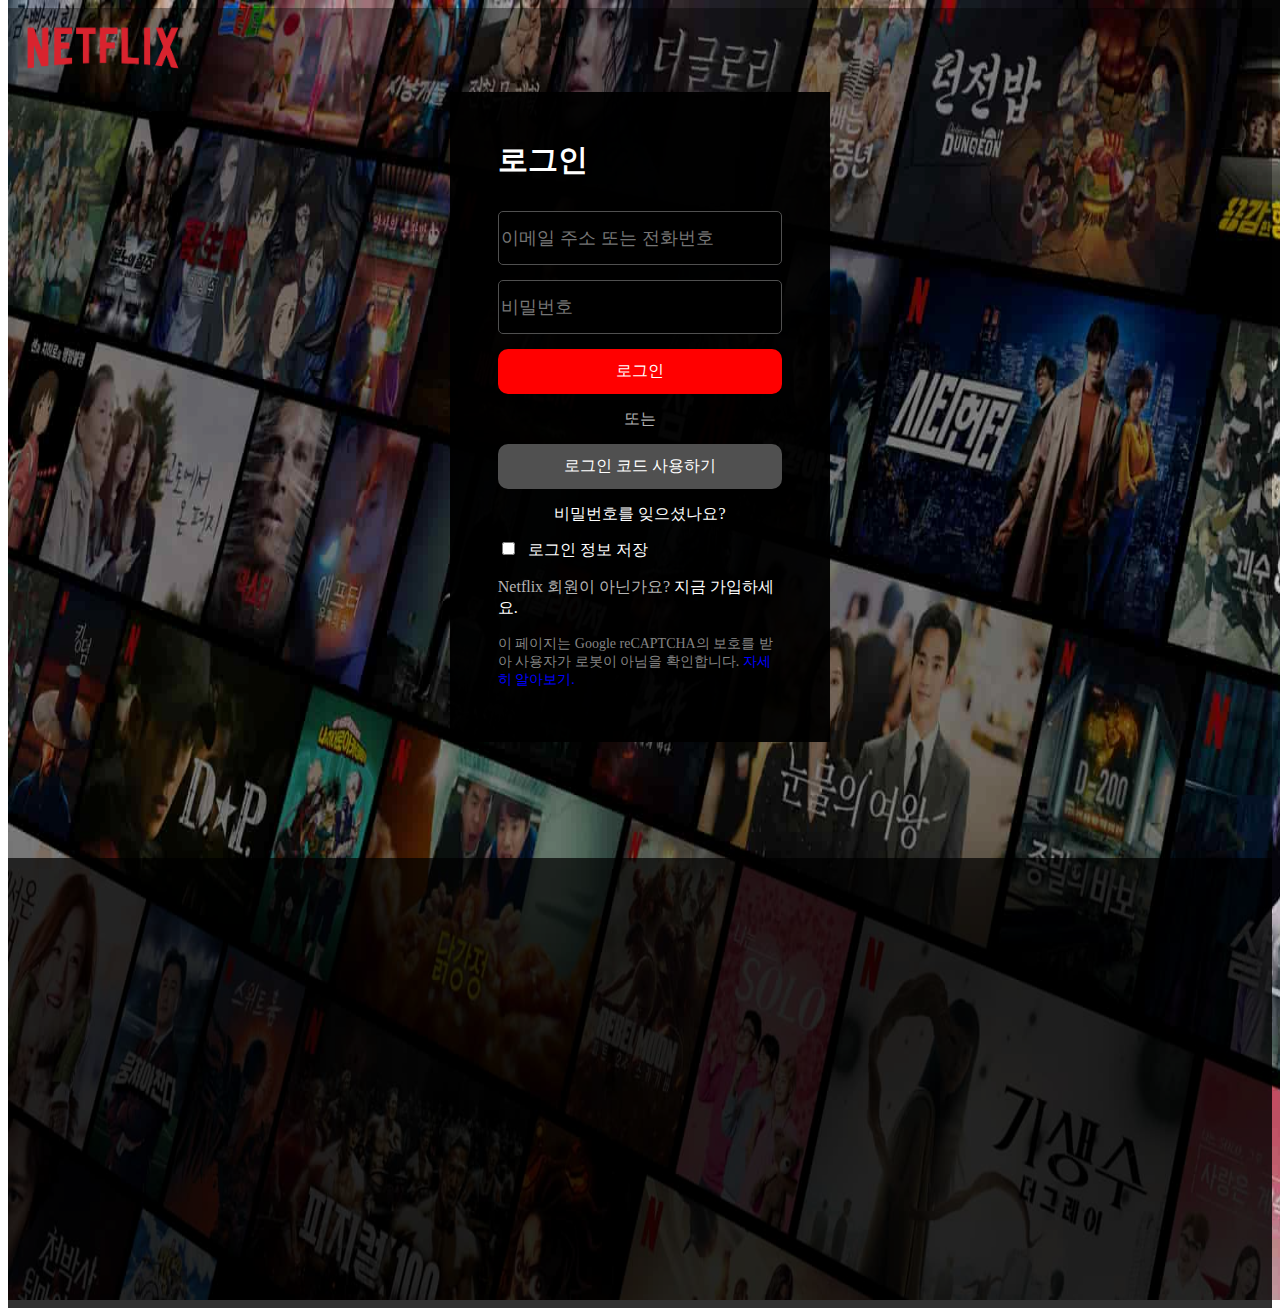
==== 넷플릭스 로그인/index.html @ b1c8b2b4 "2" ====
<!DOCTYPE html>
<html lang="en">
<head>
    <meta charset="UTF-8">
    <meta name="viewport" content="width=device-width, initial-scale=1.0">
    <title>Document</title>
    <link rel="stylesheet" href="style.css">
</head>
<body>
    <img src="KR-ko-20240429-popsignuptwoweeks-perspective_alpha_website_small.jpg" id="img">
    <main id="container">
        <nav>
            <img src="Netflix_Logo_PMS.png" id="logo">
        </nav>
        <section id="box1">
            <article id="box2">
                <b style="font-size: 30px; color: white;">로그인</b>
                <div id="box3">
                    <input class="input" type="text" placeholder="이메일 주소 또는 전화번호">
                    <input class="input" type="password" placeholder="비밀번호">
                    <div class="login">로그인</div>
                    <div style="text-align:center; color: rgb(178, 178, 178); height: 50px;">또는</div>
                    <div class="login-code">로그인 코드 사용하기</div>
                    <div style="text-align: center; color: white; height: 50px;">비밀번호를 잊으셨나요?</div>
                </div>
                <input class="checkbox" type="checkbox"><span style="color: white; padding-left: 10px;">로그인 정보 저장</span>
                <p style="color: rgb(181, 181, 181);">Netflix 회원이 아닌가요? <a href="#" class="gaib">지금 가입하세요.</a></p>
                <p style="font-size: 14px; color: rgb(132, 132, 132);">이 페이지는 Google reCAPTCHA의 보호를 받아 사용자가 로봇이 아님을 확인합니다. <a href="#" style="color: blue;">자세히 알아보기.</a></p>
            </article>
        </section>
        <footer>
            <div></div>
        </footer>
    </main>
    
</body>
</html>
---- 넷플릭스 로그인/style.css ----
a{text-decoration-line: none;}
.gaib{color: white;}
.gaib:hover{
    text-decoration-line: block;
}
#container{
    position: relative;
    background-color: rgba(0, 0, 0, 0.367);
    max-width: 100%;
    height: 1300px;
}
#img{
    position: absolute;
    top: 0px;
    width: 100%;
    height: 1300px;
}
#logo{
    width: 15%;
}
#box1{
    background-color: rgb(0, 0, 0, 0.95);
    width: 30%;
    height: 50%;
    margin: 0px auto;
    display: flex;
    align-items: center;
}
#box2{
    width: 75%;
    height: 85%;
    margin: 0px auto;
}
.input{
    width: 98%;
    height: 50px;
    border-radius: 5px;
    margin-bottom: 15px;
    background-color: rgba(0, 0, 0, 0.9);
    border: 1px solid rgb(80, 80, 80);
    font-size: 18px;
}
.login{
    border-radius: 10px;
    background-color: red;
    width: 100%;
    height: 45px;
    color: white;
    text-align: center;
}
.login-code{
    height: 45px;
    border-radius: 10px;
    background-color: rgb(80, 80, 80);
    color: white;
    text-align: center;
}
#box3{
    margin-top: 30px;

}
#box3 div{
    display: flex;
    align-items: center;
    justify-content: center;
}
.checkbox{
    background-color: black;
    border: 1px solid white;
}
footer{
    position: absolute;
    bottom: 0px;
    background-color: rgb(0, 0, 0, 0.7);
    width: 100%;
    height: 450px;
}
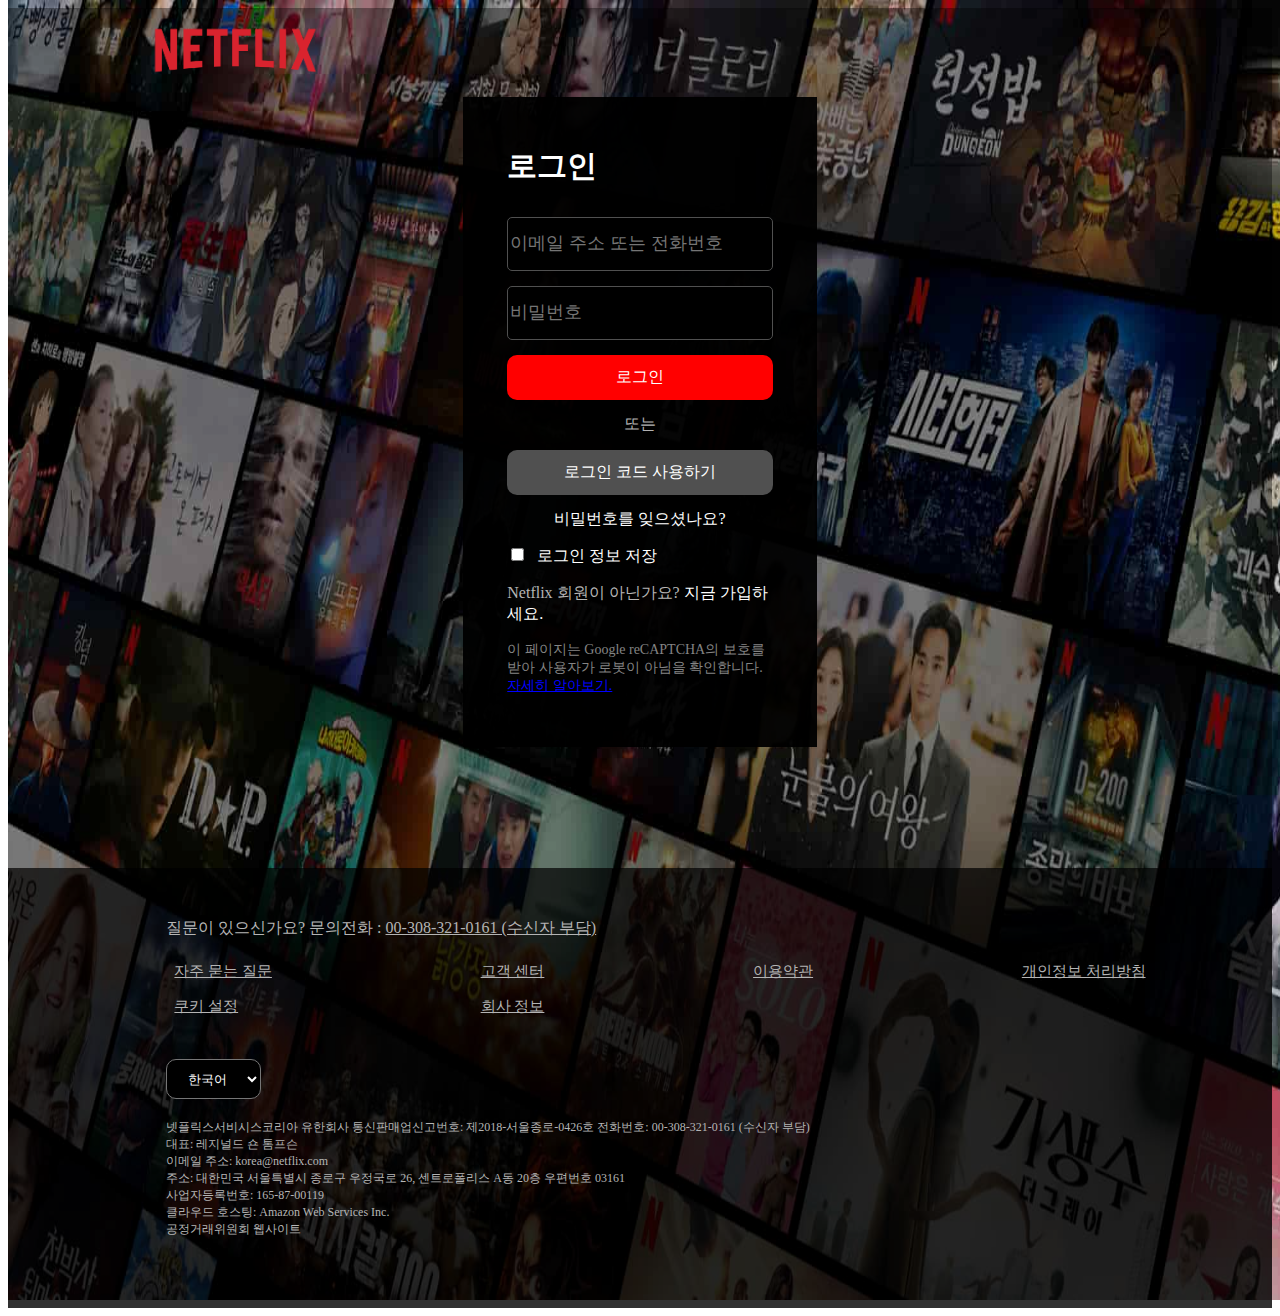
==== commit fa9b5ac7: "3" ====
--- a/넷플릭스 로그인/index.html
+++ b/넷플릭스 로그인/index.html
@@ -9,29 +9,69 @@
 <body>
     <img src="KR-ko-20240429-popsignuptwoweeks-perspective_alpha_website_small.jpg" id="img">
     <main id="container">
-        <nav>
-            <img src="Netflix_Logo_PMS.png" id="logo">
-        </nav>
-        <section id="box1">
-            <article id="box2">
-                <b style="font-size: 30px; color: white;">로그인</b>
-                <div id="box3">
-                    <input class="input" type="text" placeholder="이메일 주소 또는 전화번호">
-                    <input class="input" type="password" placeholder="비밀번호">
-                    <div class="login">로그인</div>
-                    <div style="text-align:center; color: rgb(178, 178, 178); height: 50px;">또는</div>
-                    <div class="login-code">로그인 코드 사용하기</div>
-                    <div style="text-align: center; color: white; height: 50px;">비밀번호를 잊으셨나요?</div>
-                </div>
-                <input class="checkbox" type="checkbox"><span style="color: white; padding-left: 10px;">로그인 정보 저장</span>
-                <p style="color: rgb(181, 181, 181);">Netflix 회원이 아닌가요? <a href="#" class="gaib">지금 가입하세요.</a></p>
-                <p style="font-size: 14px; color: rgb(132, 132, 132);">이 페이지는 Google reCAPTCHA의 보호를 받아 사용자가 로봇이 아님을 확인합니다. <a href="#" style="color: blue;">자세히 알아보기.</a></p>
-            </article>
-        </section>
-        <footer>
-            <div></div>
-        </footer>
+        <div class="container">
+             <nav>
+                <img src="Netflix_Logo_PMS.png" id="logo">
+            </nav>
+            <section id="box1">
+                <article id="box2">
+                    <b style="font-size: 30px; color: white;">로그인</b>
+                    <div id="box3">
+                        <input class="input" type="text" placeholder="이메일 주소 또는 전화번호">
+                        <input class="input" type="password" placeholder="비밀번호">
+                        <div class="login">로그인</div>
+                        <div style="text-align:center; color: rgb(178, 178, 178); height: 50px;">또는</div>
+                        <div class="login-code">로그인 코드 사용하기</div>
+                        <div style="text-align: center; color: white; height: 50px;">비밀번호를 잊으셨나요?</div>
+                    </div>
+                    <input class="checkbox" type="checkbox"><span style="color: white; padding-left: 10px;">로그인 정보 저장</span>
+                    <p style="color: rgb(181, 181, 181);">Netflix 회원이 아닌가요? <a href="#" class="gaib">지금 가입하세요.</a></p>
+                    <p style="font-size: 14px; color: rgb(132, 132, 132);">이 페이지는 Google reCAPTCHA의 보호를 받아 사용자가 로봇이 아님을 확인합니다. <a href="#" style="color: blue;">자세히 알아보기.</a></p>
+                </article>
+            </section>
+            <footer style="color: rgb(181, 181, 181);">
+                <p class="footer">질문이 있으신가요? 문의전화 : <a href="#" style="color: rgb(180, 180, 180);">00-308-321-0161 (수신자 부담)</a></p>
+                <section class="footer-bar">
+                        <div>
+                            <ul>
+                                <li><a href="#">자주 묻는 질문</a></li>
+                                <li><a href="#">쿠키 설정</a></li>
+                            </ul>
+                        </div>
+                        <div>
+                            <ul>
+                                <li><a href="#">고객 센터</a></li>
+                                <li><a href="#">회사 정보</a></li>
+                            </ul>
+                        </div>
+                        <div>
+                            <ul>
+                                <li><a href="#">이용약관</a></li>
+                            </ul>
+                        </div>
+                        <div>
+                            <ul>
+                                <li><a href="#">개인정보 처리방침</a></li>
+                            </ul>
+                        </div>
+                </section>
+                <section class="select">
+                    <select >
+                    <option>한국어</option>
+                    <option>English</option>
+                </select>
+                </section>
+                <section class="select">
+                    <p style="font-size: 12px;">넷플릭스서비시스코리아 유한회사 통신판매업신고번호: 제2018-서울종로-0426호 전화번호: 00-308-321-0161 (수신자 부담)<br>
+                        대표: 레지널드 숀 톰프슨<br>
+                        이메일 주소: korea@netflix.com<br>
+                        주소: 대한민국 서울특별시 종로구 우정국로 26, 센트로폴리스 A동 20층 우편번호 03161<br>
+                        사업자등록번호: 165-87-00119<br>
+                        클라우드 호스팅: Amazon Web Services Inc.<br>
+                        공정거래위원회 웹사이트</p>
+                </section>
+            </footer> 
+        </div>
     </main>
-    
 </body>
 </html>--- a/넷플릭스 로그인/style.css
+++ b/넷플릭스 로그인/style.css
@@ -1,8 +1,5 @@
-a{text-decoration-line: none;}
-.gaib{color: white;}
-.gaib:hover{
-    text-decoration-line: block;
-}
+
+.gaib{color: white;text-decoration-line: none;}
 #container{
     position: relative;
     background-color: rgba(0, 0, 0, 0.367);
@@ -16,11 +13,11 @@
     height: 1300px;
 }
 #logo{
-    width: 15%;
+    width: 20%;
 }
 #box1{
     background-color: rgb(0, 0, 0, 0.95);
-    width: 30%;
+    width: 35%;
     height: 50%;
     margin: 0px auto;
     display: flex;
@@ -69,9 +66,44 @@
     border: 1px solid white;
 }
 footer{
+    padding-top: 50px;
     position: absolute;
+    left: 0px;
     bottom: 0px;
     background-color: rgb(0, 0, 0, 0.7);
     width: 100%;
-    height: 450px;
+    height: 30%;
+}
+.container{
+    margin: 0px auto;
+    width: 80%;
+    height: 1300px;
+}
+ul li a{
+    line-height: 35px;
+    color: rgb(180, 180, 180);
+}
+ul li{list-style: none;}
+.footer{
+    width: 75%;
+    margin: 0px auto;
+}
+footer section div{color: rgb(180, 180, 180);}
+.footer-bar{
+    max-width: 80%;
+    margin: 0px auto;
+    display: flex;
+    flex-direction: row;
+    justify-content: space-between;
+    font-size: 15px;
+    color: rgb(180, 177, 177);
+}
+.select{max-width: 75%; margin: 0px auto; margin-top: 20px;}
+select{
+    width: 10%;
+    height: 40px;
+    border-radius: 10px;
+    background-color: black;
+    color: white;
+    text-align: center;
 }